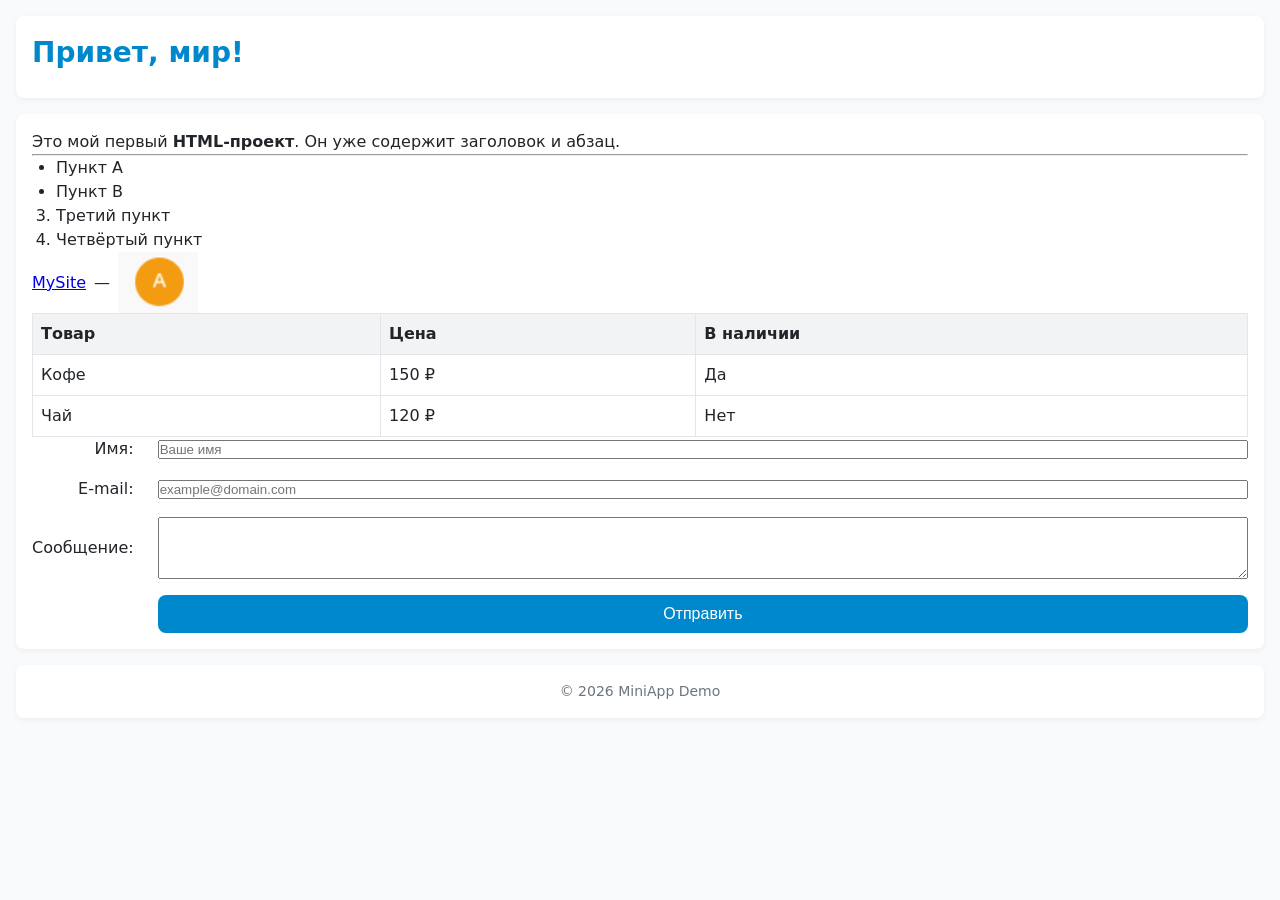
==== UserForm3/index.html @ 79d85375 "Rename html file" ====
<!DOCTYPE html>
<html lang="ru">
<head>
    <meta charset="UTF-8">
    <meta name="viewport" content="width=device-width, initial-scale=1">
    <title>MiniApp‑demo</title>
    <link rel="stylesheet" href="css/style.css">
</head>
<body>

<div class="page">
    <!-- Header -->
    <header>
        <h1 id="mainTitle" class="hero">Привет, мир!</h1>
    </header>

    <!-- Main content -->
    <main>
        <p>Это мой первый <strong>HTML‑проект</strong>. Он уже содержит заголовок и абзац.</p>
        <hr>

        <!-- Lists -->
        <ul>
            <li>Пункт A</li>
            <li>Пункт B</li>
        </ul>

        <ol start="3">
            <li>Третий пункт</li>
            <li>Четвёртый пункт</li>
        </ol>

        <!-- Logo line -->
        <p class="logo-line">
			<a href="https://mysite.org" target="_blank">MySite</a> —
			<img src="./image/logo.png" alt="my pretty site logo" width="80">
        </p>

        <!-- Table -->
        <div class="table-wrapper">
            <table>
                <thead>
                    <tr><th>Товар</th><th>Цена</th><th>В наличии</th></tr>
                </thead>
                <tbody>
                    <tr><td>Кофе</td><td>150 ₽</td><td>Да</td></tr>
                    <tr><td>Чай</td><td>120 ₽</td><td>Нет</td></tr>
                </tbody>
            </table>
        </div>

        <!-- Form -->
        <form id="contactForm" action="#" method="POST">
            <label for="name">Имя:</label>
            <input type="text" id="name" name="name"
                   placeholder="Ваше имя" required>

            <label for="email">E‑mail:</label>
            <input type="email" id="email" name="email"
                   placeholder="example@domain.com">

            <label for="msg">Сообщение:</label>
            <textarea id="msg" name="message" rows="4"></textarea>

            <button type="submit">Отправить</button>
        </form>
		
		<!-- Индикатор загрузки -->
		<div id="loader" class="loader hidden"></div>
		
		<!--script src="app.js"></script-->
		<script> 
			//добавление обработчика событий к определённому элементу DOM
			document.addEventListener('DOMContentLoaded', () => {
				const form   = document.getElementById('contactForm');
				const loader = document.getElementById('loader');
				const btn	 = form.querySelector('button[type="submit"]')		
				
				// Функция, показывающая индикатор
				const showLoader = () => {
					loader.classList.remove('hidden');
					btn.disabled = true;
					btn.textContent = 'Отправка...';
				};
				// Функция, скрывающая индикатор
				const hideLoader = () => {
					loader.classList.add('hidden');
					btn.disabled = false;
					btn.textContent = 'Отправить'
				};

				const simulateApiCall = async (dur = 2000) => {
					console.log('Начинаем имитацию загрузки...');
					showLoader();
					try {
						await new Promise(r => setTimeout(r, dur));
						console.log('Имитация загрузки завершена!');
					} finally {
						hideLoader();
					}
				};
				
				
				//e – это объект события (часто называют event).
				form.addEventListener('submit', e => {
					e.preventDefault();
					//считать значение полей
					const data = {
						name: form.elements.name.value,
						email: form.elements.email.value,
						message: form.elements.message.value
					};
					// Простейшая валидация
					if (!data.name || !data.email || !data.message) {
						alert('Заполните все поля');
						return;
					}

					// «задержка» 2 секунды так как никакой отправки нет - тест бекенда
					// 5. Если приложение запущено в Telegram – используем его API,
					//    иначе делаем обычный HTTP‑запрос к вашему серверу.
					if (window.Telegram && Telegram.WebApp) {
						Telegram.WebApp.sendData(JSON.stringify(data));
						Telegram.WebApp.showAlert('Данные отправлены боту');
					} else {
						console.log('Не в Telegram, выводим в консоль:', data);
						simulateApiCall();
						// Отправляем данные на сервер (или в бот)
						/*
						showLoader();
						try {
							const response = await fetch('/api/contact', {   // ваш бекенд
								method: 'POST',
								headers: {'Content-Type': 'application/json'},
								body: JSON.stringify(data)
							});

							const result = await response.json();
							if (result.ok) {
								alert('Сообщение отправлено!');
								form.reset();   // очистить форму
							} else {
								alert('Ошибка сервера');
							}
						} catch (err) {
							console.error(err);
							alert('Не удалось отправить запрос');
						} finally {
							// ----- 3. Скрыть индикатор в любом случае -------------------------------
							hideLoader();
						}
						*/
					}
				});
				
				
				
			});
		</script>
    </main>

    <!-- Footer -->
    <footer>© 2026 MiniApp Demo</footer>
</div>

</body>
</html>
---- UserForm3/css/style.css ----
/* ==== Reset & variables ==== */
*,
*::before,
*::after {
    box-sizing: border-box;
    margin: 0;
    padding: 0;
}

:root {
    --clr-primary   : #0088cc;
    --clr-bg        : #f9fafb;
    --clr-text      : #212529;
    --clr-muted     : #6c757d;
    --radius        : .5rem;
    --gap           : 1rem;
    --font-base     : 16px;
}

/* ==== Base typography ==== */
html { font-size: var(--font-base); }

body {
    font-family: system-ui, -apple-system, BlinkMacSystemFont,
                 "Segoe UI", Roboto, Helvetica, Arial, sans-serif;
    line-height: 1.5;
    background: var(--clr-bg);
    color: var(--clr-text);
    padding: var(--gap);
}

/* ==== Layout (Grid) ==== */
.page {
    display: grid;
    gap: var(--gap);
    grid-template-rows: auto 1fr auto;
}

header,
main,
footer {
    background: #fff;
    border-radius: var(--radius);
    box-shadow: 0 2px 6px rgba(0,0,0,.05);
    padding: var(--gap);
}

/* ==== Header ==== */
.hero {
    color: var(--clr-primary);
    font-size: 1.75rem;
    margin-bottom: .5rem;
}

/* ==== Logo line (Flex) ==== */
.logo-line {
    display: flex;
    align-items: center;
    gap: .5rem;
}
@media (max-width: 480px) {
    .logo-line { flex-direction: column; align-items:flex-start; }
}

/* ==== Lists ==== */
ul, ol { margin-left: 1.5rem; }

/* ==== Table wrapper (Flex) ==== */
.table-wrapper {
    display: flex;
    flex-wrap: wrap;
    gap: var(--gap);
}
.table-wrapper > table {
    flex: 1 1 280px;
    border-collapse: collapse;
}

/* ==== Table style ==== */
table { width: 100%; }
th, td {
    padding: .5rem;
    border: 1px solid #e2e6ea;
    text-align: left;
}
th { background:#f1f3f5; }

/* ==== Form (Grid) ==== */
form#contactForm {
    display: grid;
    gap: var(--gap);
}

/* Mobile – вертикальная форма */
form#contactForm label,
form#contactForm input,
form#contactForm textarea,
form#contactForm button { width: 100%; }

@media (min-width: 600px) {
    form#contactForm {
        grid-template-columns: max-content 1fr;
        align-items: center;
    }
    form#contactForm label   { text-align:right; padding-right:.5rem; margin-bottom:0; }
    form#contactForm > *    { grid-column: 1 / -1; } /* reset */
    form#contactForm label,
    form#contactForm input,
    form#contactForm textarea,
    form#contactForm button { grid-column: span 2; }

    /* Перестраиваем в две колонки */
    form#contactForm > label   { grid-column: 1; }
    form#contactForm > input,
    form#contactForm > textarea,
    form#contactForm > button { grid-column: 2; }
}

/* ==== Buttons ==== */
button {
    background: var(--clr-primary);
    color:#fff;
    border:none;
    padding:.6rem 1.2rem;
    border-radius:var(--radius);
    cursor:pointer;
    font-size:1rem;
}
button:hover { opacity:.9; }

/* ==== Images responsive ==== */
img { max-width:100%; height:auto; }

/* ==== Responsive root font size ==== */
@media (max-width:360px)   { :root{--font-base:14px;} }
@media (min-width:361px) and (max-width:768px){ :root{--font-base:15px;} }
/* >768px оставляем 16px */

/* ==== Footer ==== */
footer {
    text-align:center;
    font-size:.875rem;
    color:var(--clr-muted);
}
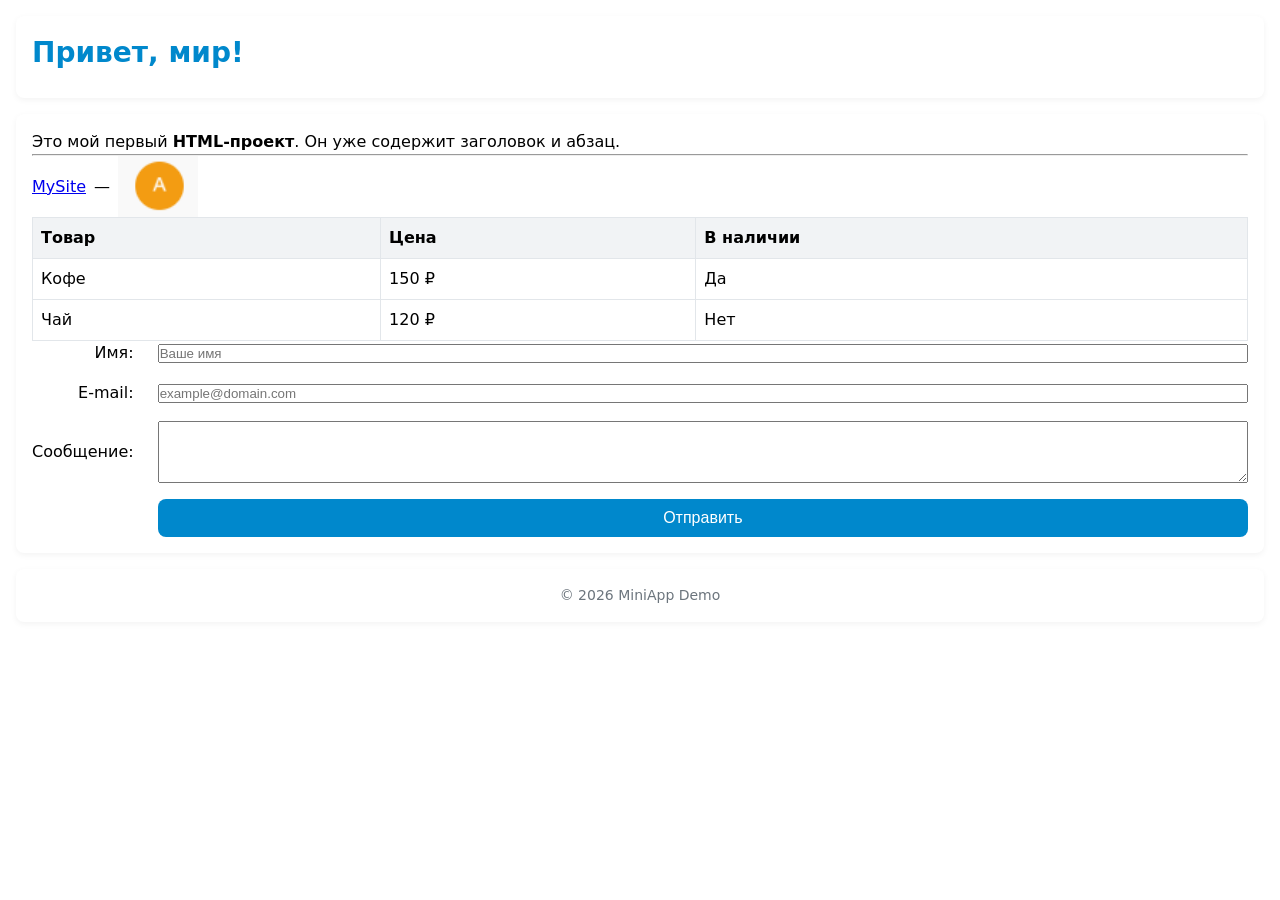
==== commit fcab90ff: "Чистая инициализация, единый поток отправки, обработка ошибок, простая валидация email, гибкость для" ====
--- a/UserForm3/index.html
+++ b/UserForm3/index.html
@@ -18,18 +18,6 @@
     <main>
         <p>Это мой первый <strong>HTML‑проект</strong>. Он уже содержит заголовок и абзац.</p>
         <hr>
-
-        <!-- Lists -->
-        <ul>
-            <li>Пункт A</li>
-            <li>Пункт B</li>
-        </ul>
-
-        <ol start="3">
-            <li>Третий пункт</li>
-            <li>Четвёртый пункт</li>
-        </ol>
-
         <!-- Logo line -->
         <p class="logo-line">
 			<a href="https://mysite.org" target="_blank">MySite</a> —
@@ -69,93 +57,105 @@
 		<div id="loader" class="loader hidden"></div>
 		
 		<!--script src="app.js"></script-->
+		<script src="https://telegram.org/js/telegram-web-app.js?59"></script>
 		<script> 
+		document.addEventListener('DOMContentLoaded', () => {
 			//добавление обработчика событий к определённому элементу DOM
-			document.addEventListener('DOMContentLoaded', () => {
-				const form   = document.getElementById('contactForm');
-				const loader = document.getElementById('loader');
-				const btn	 = form.querySelector('button[type="submit"]')		
+			const form   = document.getElementById('contactForm');
+			const loader = document.getElementById('loader');
+			const btn	 = form.querySelector('button[type="submit"]')		
+			let isTelegramWebApp = false; // Флаг для определения среды выполнения
+
+			if (window.Telegram && window.Telegram.WebApp) {
+				console.log('Mini App запущен в Telegram');
+				isTelegramWebApp = true;				
+				Telegram.WebApp.ready();	// Уведомляем Telegram, что мы готовы работать с его API
+				Telegram.WebApp.expand(); // Развернуть на весь экран
+				Telegram.WebApp.enableClosingConfirmation(); // Включить подтверждение закрытия
 				
-				// Функция, показывающая индикатор
-				const showLoader = () => {
-					loader.classList.remove('hidden');
-					btn.disabled = true;
-					btn.textContent = 'Отправка...';
+				const user = Telegram.WebApp.initDataUnsafe.user;
+				if (user && user.first_name) {
+				     form.elements.name.value = user.first_name;
+				}
+			}
+
+			// Функция, показывающая индикатор
+			const showLoader = () => {
+				loader.classList.remove('hidden');
+				btn.disabled = true;
+				btn.textContent = 'Симуляция отправки...';
+			};
+			// Функция, скрывающая индикатор
+			const hideLoader = () => {
+				loader.classList.add('hidden');
+				btn.disabled = false;
+				btn.textContent = 'Отправить'
+			};
+			const simulateApiCall = async (dur = 2000) => {
+				console.log('Начинаем имитацию загрузки...');
+				showLoader();
+				try {
+					await new Promise(r => setTimeout(r, dur));
+					console.log('Имитация загрузки завершена!');
+				} finally {
+					hideLoader();
+				}
+			};
+
+			// Универсальная функция "отправки" (для обоих режимов)
+			const submitFormData = async (data) => {
+				console.log('Начинаем отправку данных...');
+				showLoader();
+				
+				try {
+					if (isTelegramWebApp) {
+						console.log('Отправка через Telegram WebApp API:', data);
+						Telegram.WebApp.sendData(JSON.stringify(data));
+						Telegram.WebApp.showAlert('Данные отправлены!');
+						// Telegram.WebApp.close(); // Опционально: закрыть мини-апп
+					} else {
+						// Режим браузера: имитируем запрос или делаем реальный fetch
+						console.log('Режим отладки. Данные для отправки:', data);
+						await new Promise(r => setTimeout(r, 2000)); // Имитация задержки сети
+						// РЕАЛЬНАЯ ОТПРАВКА НА ВАШ СЕРВЕР (для отладки):
+						// const response = await fetch('https://ваш-сервер.com/api', {
+						//     method: 'POST',
+						//     headers: {'Content-Type': 'application/json'},
+						//     body: JSON.stringify(data)
+						// });
+						// const result = await response.json();
+						// console.log('Ответ сервера:', result);
+					}
+					console.log('Отправка завершена успешно!');
+				} catch (error) {
+					console.error('Ошибка при отправке:', error);
+					if (isTelegramWebApp) {
+						Telegram.WebApp.showAlert('Произошла ошибка при отправке');
+					} else {
+						alert('Произошла ошибка при отправке (см. консоль)');
+					}
+				} finally {
+					// Всегда скрываем индикатор, даже если была ошибка
+					hideLoader();
+				}
+			};
+			//e – это объект события (часто называют event).
+			form.addEventListener('submit', async e => {
+				e.preventDefault();
+				//считать значение полей
+				const data = {
+					name: form.elements.name.value,
+					email: form.elements.email.value,
+					message: form.elements.message.value
 				};
-				// Функция, скрывающая индикатор
-				const hideLoader = () => {
-					loader.classList.add('hidden');
-					btn.disabled = false;
-					btn.textContent = 'Отправить'
-				};
-
-				const simulateApiCall = async (dur = 2000) => {
-					console.log('Начинаем имитацию загрузки...');
-					showLoader();
-					try {
-						await new Promise(r => setTimeout(r, dur));
-						console.log('Имитация загрузки завершена!');
-					} finally {
-						hideLoader();
-					}
-				};
-				
-				
-				//e – это объект события (часто называют event).
-				form.addEventListener('submit', e => {
-					e.preventDefault();
-					//считать значение полей
-					const data = {
-						name: form.elements.name.value,
-						email: form.elements.email.value,
-						message: form.elements.message.value
-					};
-					// Простейшая валидация
-					if (!data.name || !data.email || !data.message) {
-						alert('Заполните все поля');
-						return;
-					}
-
-					// «задержка» 2 секунды так как никакой отправки нет - тест бекенда
-					// 5. Если приложение запущено в Telegram – используем его API,
-					//    иначе делаем обычный HTTP‑запрос к вашему серверу.
-					if (window.Telegram && Telegram.WebApp) {
-						Telegram.WebApp.sendData(JSON.stringify(data));
-						Telegram.WebApp.showAlert('Данные отправлены боту');
-					} else {
-						console.log('Не в Telegram, выводим в консоль:', data);
-						simulateApiCall();
-						// Отправляем данные на сервер (или в бот)
-						/*
-						showLoader();
-						try {
-							const response = await fetch('/api/contact', {   // ваш бекенд
-								method: 'POST',
-								headers: {'Content-Type': 'application/json'},
-								body: JSON.stringify(data)
-							});
-
-							const result = await response.json();
-							if (result.ok) {
-								alert('Сообщение отправлено!');
-								form.reset();   // очистить форму
-							} else {
-								alert('Ошибка сервера');
-							}
-						} catch (err) {
-							console.error(err);
-							alert('Не удалось отправить запрос');
-						} finally {
-							// ----- 3. Скрыть индикатор в любом случае -------------------------------
-							hideLoader();
-						}
-						*/
-					}
-				});
-				
-				
-				
+				// Простейшая валидация
+				if (!data.name || !data.email || !data.message) {
+					alert('Заполните все поля');
+					return;
+				}
+				await submitFormData(data);
 			});
+		});
 		</script>
     </main>
 
--- a/UserForm3/css/style.css
+++ b/UserForm3/css/style.css
@@ -24,8 +24,8 @@
     font-family: system-ui, -apple-system, BlinkMacSystemFont,
                  "Segoe UI", Roboto, Helvetica, Arial, sans-serif;
     line-height: 1.5;
-    background: var(--clr-bg);
-    color: var(--clr-text);
+    background: var(--tg-theme-bg-color);
+    color: var(--tg-theme-text-color);
     padding: var(--gap);
 }
 
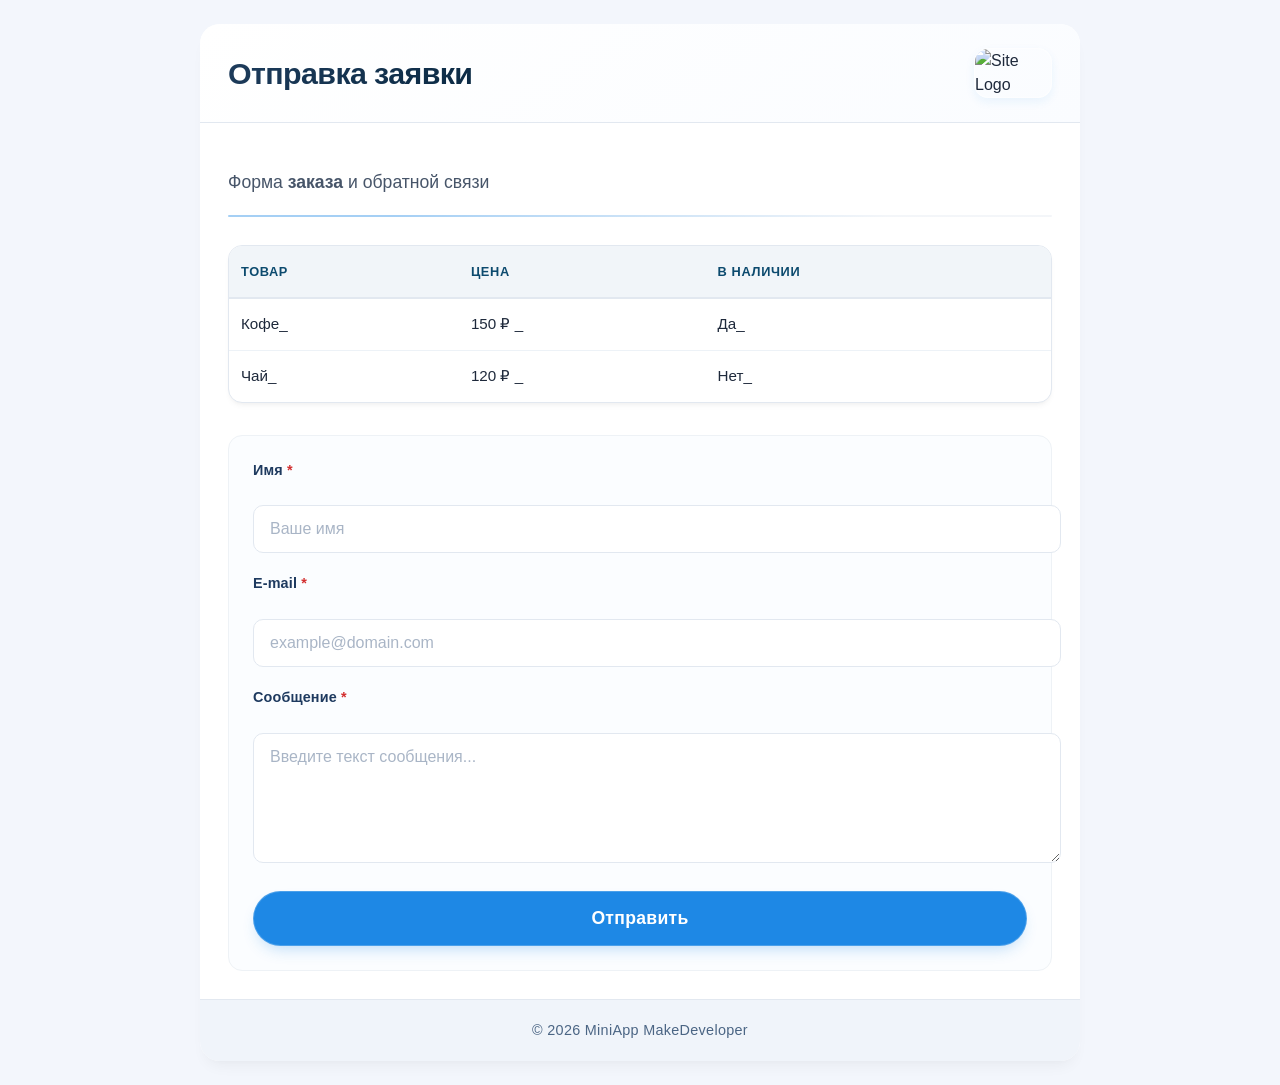
==== commit 53e33565: "Тест динамического заполнения таблицы. Новый стиль" ====
--- a/UserForm3/index.html
+++ b/UserForm3/index.html
@@ -2,8 +2,9 @@
 <html lang="ru">
 <head>
     <meta charset="UTF-8">
-    <meta name="viewport" content="width=device-width, initial-scale=1">
-    <title>MiniApp‑demo</title>
+    <meta name="viewport" content="width=device-width, initial-scale=1, maximum-scale=1, user-scalable=yes">
+    <title>MiniApp</title>
+	<script src="https://telegram.org/js/telegram-web-app.js?59"></script>
     <link rel="stylesheet" href="css/style.css">
 </head>
 <body>
@@ -11,44 +12,43 @@
 <div class="page">
     <!-- Header -->
     <header>
-        <h1 id="mainTitle" class="hero">Привет, мир!</h1>
+		<h1 id="mainTitle" class="hero">Отправка заявки</h1>
+        <img src="./image/logo.jpg" alt="Site Logo" class="wide-logo">
     </header>
 
     <!-- Main content -->
     <main>
-        <p>Это мой первый <strong>HTML‑проект</strong>. Он уже содержит заголовок и абзац.</p>
+        <p>Форма <strong>заказа</strong> и обратной связи</p>
         <hr>
-        <!-- Logo line -->
-        <p class="logo-line">
-			<a href="https://mysite.org" target="_blank">MySite</a> —
-			<img src="./image/logo.png" alt="my pretty site logo" width="80">
-        </p>
-
-        <!-- Table -->
+		<!-- Table -->
         <div class="table-wrapper">
             <table>
                 <thead>
-                    <tr><th>Товар</th><th>Цена</th><th>В наличии</th></tr>
+                    <tr>
+                        <th>Товар</th>
+                        <th>Цена</th>
+                        <th>В наличии</th>
+                    </tr>
                 </thead>
                 <tbody>
-                    <tr><td>Кофе</td><td>150 ₽</td><td>Да</td></tr>
-                    <tr><td>Чай</td><td>120 ₽</td><td>Нет</td></tr>
+                    <!-- строки будут вставлены динамически -->
                 </tbody>
             </table>
         </div>
 
         <!-- Form -->
         <form id="contactForm" action="#" method="POST">
-            <label for="name">Имя:</label>
+            <label for="name">Имя <span style="color:#d32f2f;">*</span></label>
             <input type="text" id="name" name="name"
                    placeholder="Ваше имя" required>
 
-            <label for="email">E‑mail:</label>
+            <label for="email">E‑mail <span style="color:#d32f2f;">*</span></label>
             <input type="email" id="email" name="email"
-                   placeholder="example@domain.com">
+                   placeholder="example@domain.com" required>
 
-            <label for="msg">Сообщение:</label>
-            <textarea id="msg" name="message" rows="4"></textarea>
+            <label for="msg">Сообщение <span style="color:#d32f2f;">*</span></label>
+            <textarea id="msg" name="message" rows="4" 
+                      placeholder="Введите текст сообщения..." required></textarea>
 
             <button type="submit">Отправить</button>
         </form>
@@ -57,9 +57,21 @@
 		<div id="loader" class="loader hidden"></div>
 		
 		<!--script src="app.js"></script-->
-		<script src="https://telegram.org/js/telegram-web-app.js?59"></script>
 		<script> 
 		document.addEventListener('DOMContentLoaded', () => {
+         	// --- ДИНАМИЧЕСКАЯ ЗАГРУЗКА ТАБЛИЦЫ ---
+            const tbody = document.querySelector('.table-wrapper tbody');
+            const products = [
+                { name: 'Кофе_', price: '150 ₽ _', inStock: 'Да_' },
+                { name: 'Чай_', price: '120 ₽ _', inStock: 'Нет_' }
+            ];
+            products.forEach(item => {
+                const row = tbody.insertRow();
+                row.insertCell().textContent = item.name;
+                row.insertCell().textContent = item.price;
+                row.insertCell().textContent = item.inStock;
+            });
+
 			//добавление обработчика событий к определённому элементу DOM
 			const form   = document.getElementById('contactForm');
 			const loader = document.getElementById('loader');
@@ -71,11 +83,13 @@
 				isTelegramWebApp = true;				
 				Telegram.WebApp.ready();	// Уведомляем Telegram, что мы готовы работать с его API
 				Telegram.WebApp.expand(); // Развернуть на весь экран
-				Telegram.WebApp.enableClosingConfirmation(); // Включить подтверждение закрытия
-				
+				Telegram.WebApp.enableClosingConfirmation(); // Включить подтверждение закрытия				
+				// console.log('initDataUnsafe:', Telegram.WebApp.initDataUnsafe);
 				const user = Telegram.WebApp.initDataUnsafe.user;
+				console.log('! Вывод json user:', user);
 				if (user && user.first_name) {
-				     form.elements.name.value = user.first_name;
+					console.log('Загрузка first_name пользователя...');
+				    form.elements.name.value = user.first_name;
 				}
 			}
 
@@ -91,32 +105,26 @@
 				btn.disabled = false;
 				btn.textContent = 'Отправить'
 			};
-			const simulateApiCall = async (dur = 2000) => {
-				console.log('Начинаем имитацию загрузки...');
-				showLoader();
-				try {
-					await new Promise(r => setTimeout(r, dur));
-					console.log('Имитация загрузки завершена!');
-				} finally {
-					hideLoader();
-				}
-			};
 
 			// Универсальная функция "отправки" (для обоих режимов)
 			const submitFormData = async (data) => {
 				console.log('Начинаем отправку данных...');
 				showLoader();
-				
 				try {
 					if (isTelegramWebApp) {
 						console.log('Отправка через Telegram WebApp API:', data);
 						Telegram.WebApp.sendData(JSON.stringify(data));
-						Telegram.WebApp.showAlert('Данные отправлены!');
+						// Даём 2 секунды на показ уведомления, потом закрываем						
+						Telegram.WebApp.showAlert('Данные будут отправлены!');
+						setTimeout(() => {
+							Telegram.WebApp.close();
+						}, 2000);
 						// Telegram.WebApp.close(); // Опционально: закрыть мини-апп
 					} else {
 						// Режим браузера: имитируем запрос или делаем реальный fetch
 						console.log('Режим отладки. Данные для отправки:', data);
-						await new Promise(r => setTimeout(r, 2000)); // Имитация задержки сети
+						await new Promise(resolve => setTimeout(resolve, 1800)); // имитация сети
+                        alert('✅ Данные успешно отправлены (симуляция)');
 						// РЕАЛЬНАЯ ОТПРАВКА НА ВАШ СЕРВЕР (для отладки):
 						// const response = await fetch('https://ваш-сервер.com/api', {
 						//     method: 'POST',
@@ -144,9 +152,9 @@
 				e.preventDefault();
 				//считать значение полей
 				const data = {
-					name: form.elements.name.value,
-					email: form.elements.email.value,
-					message: form.elements.message.value
+					name: form.elements.name.value.trim(),
+					email: form.elements.email.value.trim(),
+					message: form.elements.message.value.trim()
 				};
 				// Простейшая валидация
 				if (!data.name || !data.email || !data.message) {
@@ -160,7 +168,7 @@
     </main>
 
     <!-- Footer -->
-    <footer>© 2026 MiniApp Demo</footer>
+    <footer>© 2026 MiniApp MakeDeveloper</footer>
 </div>
 
 </body>
--- a/UserForm3/css/style.css
+++ b/UserForm3/css/style.css
@@ -1,144 +1,368 @@
-/* ==== Reset & variables ==== */
-*,
-*::before,
-*::after {
-    box-sizing: border-box;
-    margin: 0;
-    padding: 0;
-}
-
-:root {
-    --clr-primary   : #0088cc;
-    --clr-bg        : #f9fafb;
-    --clr-text      : #212529;
-    --clr-muted     : #6c757d;
-    --radius        : .5rem;
-    --gap           : 1rem;
-    --font-base     : 16px;
-}
-
-/* ==== Base typography ==== */
-html { font-size: var(--font-base); }
-
-body {
-    font-family: system-ui, -apple-system, BlinkMacSystemFont,
-                 "Segoe UI", Roboto, Helvetica, Arial, sans-serif;
-    line-height: 1.5;
-    background: var(--tg-theme-bg-color);
-    color: var(--tg-theme-text-color);
-    padding: var(--gap);
-}
-
-/* ==== Layout (Grid) ==== */
-.page {
-    display: grid;
-    gap: var(--gap);
-    grid-template-rows: auto 1fr auto;
-}
-
-header,
-main,
-footer {
-    background: #fff;
-    border-radius: var(--radius);
-    box-shadow: 0 2px 6px rgba(0,0,0,.05);
-    padding: var(--gap);
-}
-
-/* ==== Header ==== */
-.hero {
-    color: var(--clr-primary);
-    font-size: 1.75rem;
-    margin-bottom: .5rem;
-}
-
-/* ==== Logo line (Flex) ==== */
-.logo-line {
-    display: flex;
-    align-items: center;
-    gap: .5rem;
-}
-@media (max-width: 480px) {
-    .logo-line { flex-direction: column; align-items:flex-start; }
-}
-
-/* ==== Lists ==== */
-ul, ol { margin-left: 1.5rem; }
-
-/* ==== Table wrapper (Flex) ==== */
-.table-wrapper {
-    display: flex;
-    flex-wrap: wrap;
-    gap: var(--gap);
-}
-.table-wrapper > table {
-    flex: 1 1 280px;
-    border-collapse: collapse;
-}
-
-/* ==== Table style ==== */
-table { width: 100%; }
-th, td {
-    padding: .5rem;
-    border: 1px solid #e2e6ea;
-    text-align: left;
-}
-th { background:#f1f3f5; }
-
-/* ==== Form (Grid) ==== */
-form#contactForm {
-    display: grid;
-    gap: var(--gap);
-}
-
-/* Mobile – вертикальная форма */
-form#contactForm label,
-form#contactForm input,
-form#contactForm textarea,
-form#contactForm button { width: 100%; }
-
-@media (min-width: 600px) {
-    form#contactForm {
-        grid-template-columns: max-content 1fr;
-        align-items: center;
-    }
-    form#contactForm label   { text-align:right; padding-right:.5rem; margin-bottom:0; }
-    form#contactForm > *    { grid-column: 1 / -1; } /* reset */
-    form#contactForm label,
-    form#contactForm input,
-    form#contactForm textarea,
-    form#contactForm button { grid-column: span 2; }
-
-    /* Перестраиваем в две колонки */
-    form#contactForm > label   { grid-column: 1; }
-    form#contactForm > input,
-    form#contactForm > textarea,
-    form#contactForm > button { grid-column: 2; }
-}
-
-/* ==== Buttons ==== */
-button {
-    background: var(--clr-primary);
-    color:#fff;
-    border:none;
-    padding:.6rem 1.2rem;
-    border-radius:var(--radius);
-    cursor:pointer;
-    font-size:1rem;
-}
-button:hover { opacity:.9; }
-
-/* ==== Images responsive ==== */
-img { max-width:100%; height:auto; }
-
-/* ==== Responsive root font size ==== */
-@media (max-width:360px)   { :root{--font-base:14px;} }
-@media (min-width:361px) and (max-width:768px){ :root{--font-base:15px;} }
-/* >768px оставляем 16px */
-
-/* ==== Footer ==== */
-footer {
-    text-align:center;
-    font-size:.875rem;
-    color:var(--clr-muted);
-}+<style>
+	/* -------------------------------
+	   ГЛОБАЛЬНЫЕ ПЕРЕМЕННЫЕ И СБРОС
+	------------------------------- */
+	* {
+		margin: 0;
+		padding: 0;
+		box-sizing: border-box;
+	}
+
+	:root {
+		--bg-page: #f3f6fc;
+		--surface: #ffffff;
+		--primary: #1e88e5;
+		--primary-dark: #1565c0;
+		--text-main: #1e293b;
+		--text-secondary: #475569;
+		--border-light: #e2e8f0;
+		--hover-bg: #f8fafc;
+		--shadow-sm: 0 4px 6px -2px rgba(0, 0, 0, 0.05), 0 2px 4px -2px rgba(0, 0, 0, 0.03);
+		--shadow-md: 0 10px 15px -6px rgba(0, 0, 0, 0.05), 0 4px 6px -4px rgba(0, 0, 0, 0.02);
+		--radius-lg: 20px;
+		--radius-md: 14px;
+		--radius-sm: 10px;
+		--font-sans: 'Inter', -apple-system, BlinkMacSystemFont, 'Segoe UI', Roboto, Helvetica, Arial, sans-serif;
+	}
+
+	body {
+		font-family: var(--font-sans);
+		background: var(--bg-page);
+		color: var(--text-main);
+		line-height: 1.5;
+		min-height: 100vh;
+		display: flex;
+		align-items: center;
+		justify-content: center;
+		padding: 16px;
+	}
+
+	.page {
+		max-width: 880px;
+		width: 100%;
+		background: var(--surface);
+		border-radius: var(--radius-lg);
+		box-shadow: var(--shadow-md);
+		overflow: hidden;
+		transition: all 0.2s ease;
+	}
+
+	/* -------------------------------
+	   ШАПКА
+	------------------------------- */
+	header {
+		display: flex;
+		align-items: center;
+		justify-content: space-between;
+		flex-wrap: wrap;
+		gap: 16px;
+		padding: 24px 28px;
+		background: linear-gradient(145deg, #ffffff 0%, #fafcff 100%);
+		border-bottom: 1px solid var(--border-light);
+	}
+
+	.hero {
+		font-size: 1.9rem;
+		font-weight: 600;
+		letter-spacing: -0.02em;
+		color: #0a2540;
+		margin: 0;
+		line-height: 1.2;
+		background: linear-gradient(145deg, #1e3c5c, #0b2a44);
+		-webkit-background-clip: text;
+		-webkit-text-fill-color: transparent;
+		background-clip: text;
+	}
+
+	.wide-logo {
+		max-width: 76px;
+		width: auto;
+		height: auto;
+		border-radius: 14px;
+		box-shadow: 0 4px 10px rgba(30, 136, 229, 0.08);
+		border: 1px solid rgba(255,255,255,0.6);
+		transition: transform 0.2s;
+	}
+	.wide-logo:hover {
+		transform: scale(1.02);
+	}
+
+	/* -------------------------------
+	   ОСНОВНОЙ КОНТЕНТ
+	------------------------------- */
+	main {
+		padding: 28px;
+	}
+
+	main p {
+		font-size: 1.1rem;
+		margin-bottom: 12px;
+		color: var(--text-secondary);
+	}
+
+	hr {
+		border: none;
+		height: 2px;
+		background: linear-gradient(90deg, var(--primary) 20%, var(--border-light) 80%);
+		margin: 20px 0 28px 0;
+		opacity: 0.4;
+		border-radius: 2px;
+	}
+
+	/* -------------------------------
+	   ТАБЛИЦА — СОВРЕМЕННЫЙ СТИЛЬ
+	------------------------------- */
+	.table-wrapper {
+		border-radius: var(--radius-md);
+		overflow-x: auto;
+		margin-bottom: 32px;
+		box-shadow: var(--shadow-sm);
+		border: 1px solid var(--border-light);
+		background: white;
+	}
+
+	table {
+		width: 100%;
+		border-collapse: collapse;
+		font-size: 0.95rem;
+	}
+
+	thead tr {
+		background: #f1f5f9;
+		border-bottom: 2px solid var(--border-light);
+	}
+
+	th {
+		font-weight: 600;
+		color: #0c4a6e;
+		text-transform: uppercase;
+		font-size: 0.8rem;
+		letter-spacing: 0.05em;
+		padding: 16px 12px;
+		text-align: left;
+	}
+
+	td {
+		padding: 14px 12px;
+		border-bottom: 1px solid #edf2f7;
+		color: #1e293b;
+	}
+
+	tbody tr:last-child td {
+		border-bottom: none;
+	}
+
+	tbody tr:hover {
+		background-color: #f8fafc;
+		transition: background 0.15s;
+	}
+
+	/* -------------------------------
+	   ФОРМА — КРУПНЫЕ, УДОБНЫЕ ЭЛЕМЕНТЫ
+	------------------------------- */
+	#contactForm {
+		display: flex;
+		flex-direction: column;
+		gap: 20px;
+		margin-top: 12px;
+		background: #fbfdff;
+		padding: 24px;
+		border-radius: var(--radius-md);
+		border: 1px solid #eef2f6;
+	}
+
+	#contactForm label {
+		font-weight: 600;
+		font-size: 0.9rem;
+		color: #1e3a5f;
+		margin-bottom: 4px;
+		display: block;
+		letter-spacing: 0.01em;
+	}
+
+	#contactForm input,
+	#contactForm textarea {
+		width: 100%;
+		padding: 14px 16px;
+		border: 1.5px solid var(--border-light);
+		border-radius: var(--radius-sm);
+		font-size: 1rem;
+		font-family: inherit;
+		background: white;
+		transition: 0.2s ease;
+		outline: none;
+		color: var(--text-main);
+	}
+
+	#contactForm input:focus,
+	#contactForm textarea:focus {
+		border-color: var(--primary);
+		box-shadow: 0 0 0 4px rgba(30, 136, 229, 0.08);
+		background: white;
+	}
+
+	#contactForm input::placeholder,
+	#contactForm textarea::placeholder {
+		color: #94a3b8;
+		font-weight: 400;
+		opacity: 0.8;
+	}
+
+	textarea {
+		resize: vertical;
+		min-height: 100px;
+	}
+
+	/* -------------------------------
+	   КНОПКА — КРУПНАЯ, ВЫРАЗИТЕЛЬНАЯ
+	------------------------------- */
+	button[type="submit"] {
+		background: var(--primary);
+		color: white;
+		border: none;
+		padding: 16px 24px;
+		font-size: 1.1rem;
+		font-weight: 600;
+		border-radius: 40px; /* овальная, современная кнопка */
+		letter-spacing: 0.3px;
+		cursor: pointer;
+		transition: 0.15s;
+		display: inline-flex;
+		align-items: center;
+		justify-content: center;
+		margin-top: 8px;
+		border: 1px solid rgba(255,255,255,0.2);
+		box-shadow: 0 8px 16px -6px rgba(30, 136, 229, 0.3);
+	}
+
+	button[type="submit"]:hover {
+		background: var(--primary-dark);
+		transform: translateY(-1px);
+		box-shadow: 0 14px 22px -8px rgba(21, 101, 192, 0.4);
+	}
+
+	button[type="submit"]:active {
+		transform: translateY(1px);
+		box-shadow: 0 6px 12px -6px rgba(21, 101, 192, 0.5);
+	}
+
+	button[type="submit"]:disabled {
+		opacity: 0.7;
+		background: #90a4ae;
+		box-shadow: none;
+		transform: none;
+		cursor: not-allowed;
+	}
+
+	/* -------------------------------
+	   ИНДИКАТОР ЗАГРУЗКИ (SPINNER)
+	------------------------------- */
+	.loader {
+		display: inline-block;
+		width: 40px;
+		height: 40px;
+		border: 4px solid #e2e8f0;
+		border-top: 4px solid var(--primary);
+		border-radius: 50%;
+		animation: spin 0.9s linear infinite;
+		margin: 16px auto;
+	}
+
+	.hidden {
+		display: none !important;
+	}
+
+	@keyframes spin {
+		0% { transform: rotate(0deg); }
+		100% { transform: rotate(360deg); }
+	}
+
+	/* -------------------------------
+	   ПОДВАЛ
+	------------------------------- */
+	footer {
+		text-align: center;
+		padding: 20px 24px;
+		background: #f0f4fa;
+		color: #4b6584;
+		font-size: 0.9rem;
+		border-top: 1px solid var(--border-light);
+		letter-spacing: 0.3px;
+	}
+
+	/* -------------------------------
+	   АДАПТАЦИЯ ДЛЯ МАЛЕНЬКИХ ЭКРАНОВ
+	------------------------------- */
+	@media (max-width: 600px) {
+		body {
+			padding: 8px;
+		}
+		header {
+			padding: 18px;
+			flex-direction: column;
+			align-items: flex-start;
+		}
+		.hero {
+			font-size: 1.6rem;
+		}
+		.wide-logo {
+			align-self: flex-end;
+		}
+		main {
+			padding: 20px;
+		}
+		#contactForm {
+			padding: 18px;
+		}
+		button[type="submit"] {
+			padding: 14px 20px;
+			font-size: 1rem;
+		}
+		th, td {
+			padding: 12px 8px;
+		}
+	}
+
+	/* поддержка темной темы Telegram (если включена) */
+	@media (prefers-color-scheme: dark) {
+		:root {
+			--bg-page: #1a1e2c;
+			--surface: #242b38;
+			--text-main: #eef2f6;
+			--text-secondary: #cbd5e1;
+			--border-light: #3a4552;
+			--hover-bg: #2d3642;
+		}
+		body {
+			background: var(--bg-page);
+		}
+		.hero {
+			background: linear-gradient(145deg, #b8d6ff, #8ab8ff);
+			-webkit-background-clip: text;
+			-webkit-text-fill-color: transparent;
+		}
+		header {
+			background: #1f2a3c;
+		}
+		.table-wrapper {
+			background: #1e2630;
+		}
+		td {
+			color: #e2e8f0;
+		}
+		#contactForm {
+			background: #1f2a36;
+			border-color: #3a4a5a;
+		}
+		#contactForm input,
+		#contactForm textarea {
+			background: #1a212b;
+			border-color: #4a5a6a;
+			color: white;
+		}
+		footer {
+			background: #1a222e;
+			color: #acbac7;
+		}
+	}
+</style>
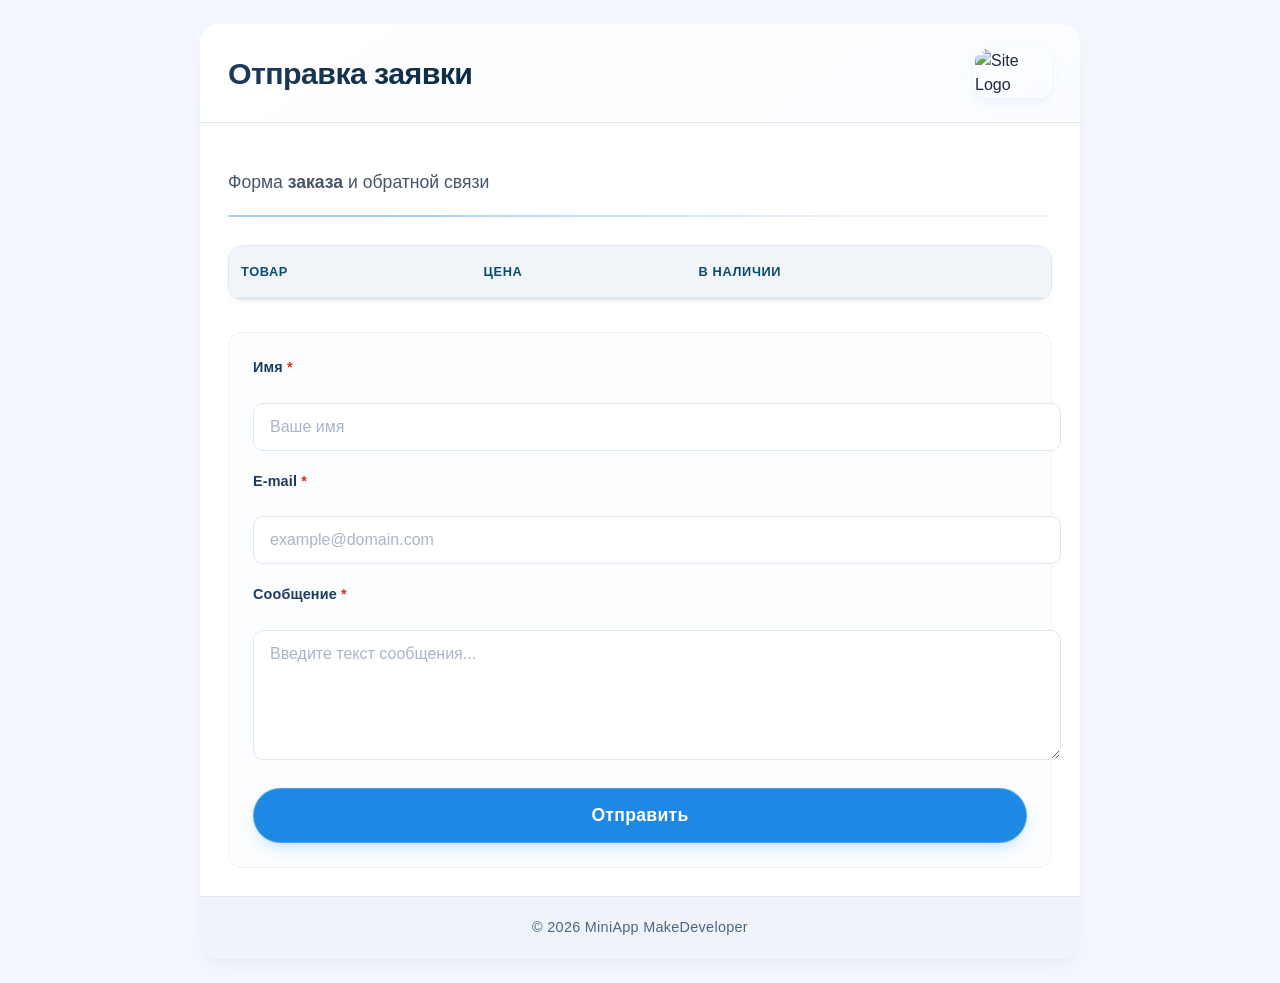
==== commit 17fc6f82: "Развораяивание http endpoint в тестовом tunnel" ====
--- a/UserForm3/index.html
+++ b/UserForm3/index.html
@@ -30,7 +30,7 @@
                         <th>В наличии</th>
                     </tr>
                 </thead>
-                <tbody>
+                <tbody id="table-body">
                     <!-- строки будут вставлены динамически -->
                 </tbody>
             </table>
@@ -58,19 +58,36 @@
 		
 		<!--script src="app.js"></script-->
 		<script> 
+		// Адрес API — тот же домен, что и статика, но порт 8001
+		const API_URL = 'https://sharp-walls-fall.loca.lt/api/table-data';
+		async function loadTableData() {
+			try {
+				console.log('Запрос к API:', API_URL);
+				const response = await fetch(API_URL);
+				console.log('Статус ответа:', response.status);
+				const data = await response.json(); // ожидаем объект с полем products
+				console.log('Данные от API:', data);
+				const tbody = document.getElementById('table-body');
+				if (!tbody) {
+					console.error('❌ Элемент <tbody id="table-body"> не найден в HTML');
+					return;
+				}
+				tbody.innerHTML = ''; // очищаем
+				data.products.forEach(item => {
+					const row = `<tr>
+						<td>${item.name}</td>
+						<td>${item.price}</td>
+						<td>${item.stock}</td>
+					</tr>`;
+					tbody.insertAdjacentHTML('beforeend', row);
+				});
+			} catch (error) {
+				console.error('Ошибка загрузки таблицы:', error);
+			}
+		}
 		document.addEventListener('DOMContentLoaded', () => {
          	// --- ДИНАМИЧЕСКАЯ ЗАГРУЗКА ТАБЛИЦЫ ---
-            const tbody = document.querySelector('.table-wrapper tbody');
-            const products = [
-                { name: 'Кофе_', price: '150 ₽ _', inStock: 'Да_' },
-                { name: 'Чай_', price: '120 ₽ _', inStock: 'Нет_' }
-            ];
-            products.forEach(item => {
-                const row = tbody.insertRow();
-                row.insertCell().textContent = item.name;
-                row.insertCell().textContent = item.price;
-                row.insertCell().textContent = item.inStock;
-            });
+			loadTableData();
 
 			//добавление обработчика событий к определённому элементу DOM
 			const form   = document.getElementById('contactForm');
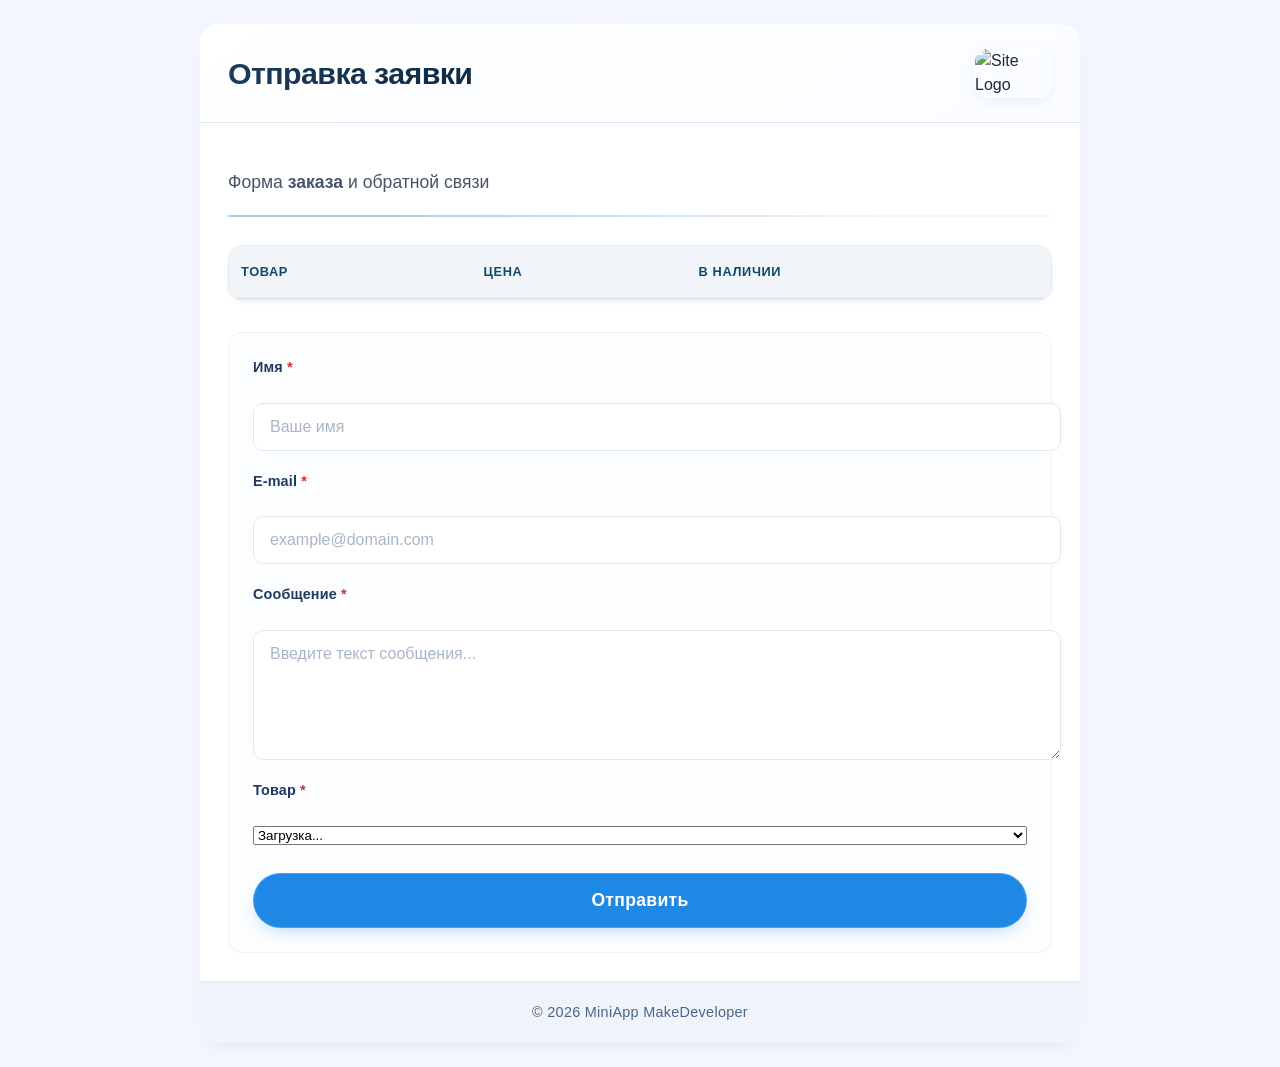
==== commit be6749e5: "Split JS and html, new API, product selected" ====
--- a/UserForm3/index.html
+++ b/UserForm3/index.html
@@ -4,7 +4,7 @@
     <meta charset="UTF-8">
     <meta name="viewport" content="width=device-width, initial-scale=1, maximum-scale=1, user-scalable=yes">
     <title>MiniApp</title>
-	<script src="https://telegram.org/js/telegram-web-app.js?59"></script>
+	<!--script src="https://telegram.org/js/telegram-web-app.js?59"></script-->
     <link rel="stylesheet" href="css/style.css">
 </head>
 <body>
@@ -50,138 +50,18 @@
             <textarea id="msg" name="message" rows="4" 
                       placeholder="Введите текст сообщения..." required></textarea>
 
+            <label for="product-select">Товар <span style="color:#d32f2f;">*</span></label>
+            <select id="product-select" required>
+                <option value="">Загрузка...</option>
+            </select>
             <button type="submit">Отправить</button>
         </form>
 		
 		<!-- Индикатор загрузки -->
 		<div id="loader" class="loader hidden"></div>
+		<!-- Скрипт для приложения -->
+		<script src="js/app.js"></script>
 		
-		<!--script src="app.js"></script-->
-		<script> 
-		// Адрес API — тот же домен, что и статика, но порт 8001
-		const API_URL = 'https://sharp-walls-fall.loca.lt/api/table-data';
-		async function loadTableData() {
-			try {
-				console.log('Запрос к API:', API_URL);
-				const response = await fetch(API_URL);
-				console.log('Статус ответа:', response.status);
-				const data = await response.json(); // ожидаем объект с полем products
-				console.log('Данные от API:', data);
-				const tbody = document.getElementById('table-body');
-				if (!tbody) {
-					console.error('❌ Элемент <tbody id="table-body"> не найден в HTML');
-					return;
-				}
-				tbody.innerHTML = ''; // очищаем
-				data.products.forEach(item => {
-					const row = `<tr>
-						<td>${item.name}</td>
-						<td>${item.price}</td>
-						<td>${item.stock}</td>
-					</tr>`;
-					tbody.insertAdjacentHTML('beforeend', row);
-				});
-			} catch (error) {
-				console.error('Ошибка загрузки таблицы:', error);
-			}
-		}
-		document.addEventListener('DOMContentLoaded', () => {
-         	// --- ДИНАМИЧЕСКАЯ ЗАГРУЗКА ТАБЛИЦЫ ---
-			loadTableData();
-
-			//добавление обработчика событий к определённому элементу DOM
-			const form   = document.getElementById('contactForm');
-			const loader = document.getElementById('loader');
-			const btn	 = form.querySelector('button[type="submit"]')		
-			let isTelegramWebApp = false; // Флаг для определения среды выполнения
-
-			if (window.Telegram && window.Telegram.WebApp) {
-				console.log('Mini App запущен в Telegram');
-				isTelegramWebApp = true;				
-				Telegram.WebApp.ready();	// Уведомляем Telegram, что мы готовы работать с его API
-				Telegram.WebApp.expand(); // Развернуть на весь экран
-				Telegram.WebApp.enableClosingConfirmation(); // Включить подтверждение закрытия				
-				// console.log('initDataUnsafe:', Telegram.WebApp.initDataUnsafe);
-				const user = Telegram.WebApp.initDataUnsafe.user;
-				console.log('! Вывод json user:', user);
-				if (user && user.first_name) {
-					console.log('Загрузка first_name пользователя...');
-				    form.elements.name.value = user.first_name;
-				}
-			}
-
-			// Функция, показывающая индикатор
-			const showLoader = () => {
-				loader.classList.remove('hidden');
-				btn.disabled = true;
-				btn.textContent = 'Симуляция отправки...';
-			};
-			// Функция, скрывающая индикатор
-			const hideLoader = () => {
-				loader.classList.add('hidden');
-				btn.disabled = false;
-				btn.textContent = 'Отправить'
-			};
-
-			// Универсальная функция "отправки" (для обоих режимов)
-			const submitFormData = async (data) => {
-				console.log('Начинаем отправку данных...');
-				showLoader();
-				try {
-					if (isTelegramWebApp) {
-						console.log('Отправка через Telegram WebApp API:', data);
-						Telegram.WebApp.sendData(JSON.stringify(data));
-						// Даём 2 секунды на показ уведомления, потом закрываем						
-						Telegram.WebApp.showAlert('Данные будут отправлены!');
-						setTimeout(() => {
-							Telegram.WebApp.close();
-						}, 2000);
-						// Telegram.WebApp.close(); // Опционально: закрыть мини-апп
-					} else {
-						// Режим браузера: имитируем запрос или делаем реальный fetch
-						console.log('Режим отладки. Данные для отправки:', data);
-						await new Promise(resolve => setTimeout(resolve, 1800)); // имитация сети
-                        alert('✅ Данные успешно отправлены (симуляция)');
-						// РЕАЛЬНАЯ ОТПРАВКА НА ВАШ СЕРВЕР (для отладки):
-						// const response = await fetch('https://ваш-сервер.com/api', {
-						//     method: 'POST',
-						//     headers: {'Content-Type': 'application/json'},
-						//     body: JSON.stringify(data)
-						// });
-						// const result = await response.json();
-						// console.log('Ответ сервера:', result);
-					}
-					console.log('Отправка завершена успешно!');
-				} catch (error) {
-					console.error('Ошибка при отправке:', error);
-					if (isTelegramWebApp) {
-						Telegram.WebApp.showAlert('Произошла ошибка при отправке');
-					} else {
-						alert('Произошла ошибка при отправке (см. консоль)');
-					}
-				} finally {
-					// Всегда скрываем индикатор, даже если была ошибка
-					hideLoader();
-				}
-			};
-			//e – это объект события (часто называют event).
-			form.addEventListener('submit', async e => {
-				e.preventDefault();
-				//считать значение полей
-				const data = {
-					name: form.elements.name.value.trim(),
-					email: form.elements.email.value.trim(),
-					message: form.elements.message.value.trim()
-				};
-				// Простейшая валидация
-				if (!data.name || !data.email || !data.message) {
-					alert('Заполните все поля');
-					return;
-				}
-				await submitFormData(data);
-			});
-		});
-		</script>
     </main>
 
     <!-- Footer -->
